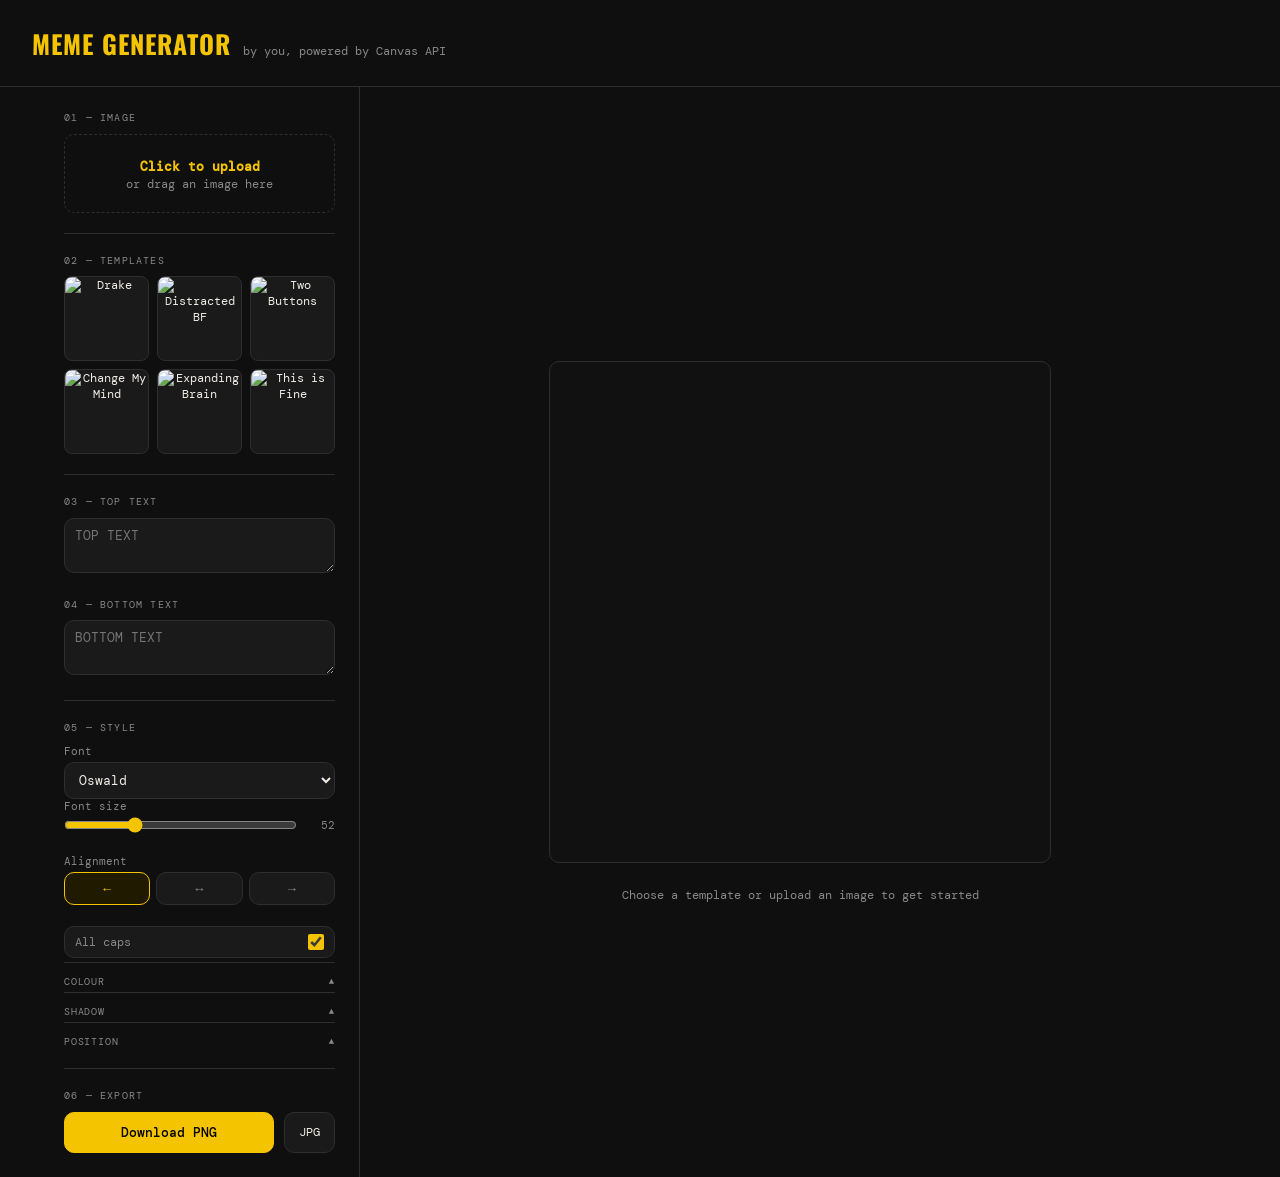
==== index.html @ 05a42dd6 "Rename meme-generatorv2.html to index.html" ====
<!doctype html>
<html lang="en">
    <head>
        <meta charset="UTF-8" />
        <meta name="viewport" content="width=device-width, initial-scale=1.0" />
        <title>Meme Generator</title>
        <link rel="preconnect" href="https://fonts.googleapis.com" />
        <!--
    Load all the fonts we offer in the font picker.
    Each family here maps to one option in the <select> dropdown.
  -->
        <link
            rel="stylesheet"
            href="https://fonts.googleapis.com/css2?family=Oswald:wght@700&family=DM+Mono:wght@400;500&family=Impact&family=Comic+Neue:wght@700&family=Bebas+Neue&family=Pacifico&family=Anton&display=swap"
        />

        <style>
            :root {
                --bg: #0f0f0f;
                --surface: #1a1a1a;
                --border: #2e2e2e;
                --accent: #f5c400;
                --text: #f0ede6;
                --muted: #888;
                --radius: 10px;
                --font-ui: "DM Mono", monospace;
            }

            *,
            *::before,
            *::after {
                box-sizing: border-box;
                margin: 0;
                padding: 0;
            }

            body {
                background: var(--bg);
                color: var(--text);
                font-family: var(--font-ui);
                min-height: 100vh;
                display: flex;
                flex-direction: column;
                align-items: center;
            }

            header {
                width: 100%;
                padding: 1.5rem 2rem;
                border-bottom: 1px solid var(--border);
                display: flex;
                align-items: baseline;
                gap: 12px;
            }

            header h1 {
                font-family: "Oswald", sans-serif;
                font-size: 1.6rem;
                color: var(--accent);
                letter-spacing: 0.04em;
            }
            header span {
                font-size: 12px;
                color: var(--muted);
            }

            .app {
                display: grid;
                grid-template-columns: 320px 1fr;
                width: 100%;
                max-width: 1200px;
                flex: 1;
            }

            .panel {
                padding: 1.5rem;
                border-right: 1px solid var(--border);
                display: flex;
                flex-direction: column;
                gap: 1.25rem;
                overflow-y: auto;
            }

            .section-title {
                font-size: 10px;
                letter-spacing: 0.12em;
                color: var(--muted);
                text-transform: uppercase;
                margin-bottom: 0.6rem;
            }

            label {
                display: block;
                font-size: 11px;
                color: var(--muted);
                margin-bottom: 4px;
            }

            input:not([type="range"]):not([type="color"]):not(
                    [type="checkbox"]
                ),
            select,
            textarea {
                width: 100%;
                background: var(--surface);
                border: 1px solid var(--border);
                border-radius: var(--radius);
                color: var(--text);
                font-family: var(--font-ui);
                font-size: 13px;
                padding: 8px 10px;
                outline: none;
                transition: border-color 0.15s;
            }

            input:not([type="range"]):not([type="color"]):not(
                    [type="checkbox"]
                ):focus,
            textarea:focus,
            select:focus {
                border-color: var(--accent);
            }

            textarea {
                resize: vertical;
                min-height: 55px;
            }
            input[type="range"] {
                width: 100%;
                accent-color: var(--accent);
                cursor: pointer;
            }
            input[type="color"] {
                width: 34px;
                height: 34px;
                border: 1px solid var(--border);
                border-radius: 6px;
                background: none;
                cursor: pointer;
                padding: 2px;
                flex-shrink: 0;
            }

            /* Checkbox toggle pill */
            .toggle-row {
                display: flex;
                align-items: center;
                justify-content: space-between;
                padding: 7px 10px;
                background: var(--surface);
                border: 1px solid var(--border);
                border-radius: var(--radius);
                cursor: pointer;
            }

            .toggle-row span {
                font-size: 12px;
                color: var(--muted);
            }

            .toggle-row input[type="checkbox"] {
                accent-color: var(--accent);
                width: 16px;
                height: 16px;
                cursor: pointer;
            }

            .row {
                display: flex;
                gap: 8px;
                align-items: flex-end;
            }
            .row > * {
                flex: 1;
            }

            .slider-row {
                display: flex;
                align-items: center;
                gap: 8px;
            }
            .slider-row input[type="range"] {
                flex: 1;
            }
            .slider-val {
                font-size: 11px;
                color: var(--muted);
                min-width: 30px;
                text-align: right;
            }

            /* Alignment button group */
            .align-group {
                display: flex;
                gap: 6px;
            }
            .align-btn {
                flex: 1;
                font-family: var(--font-ui);
                font-size: 13px;
                cursor: pointer;
                border-radius: var(--radius);
                border: 1px solid var(--border);
                padding: 7px 4px;
                background: var(--surface);
                color: var(--muted);
                transition:
                    background 0.15s,
                    color 0.15s,
                    border-color 0.15s;
            }

            .align-btn:hover {
                background: #252525;
            }
            .align-btn.active {
                border-color: var(--accent);
                color: var(--accent);
                background: #1f1a00;
            }

            button {
                font-family: var(--font-ui);
                font-size: 12px;
                cursor: pointer;
                border-radius: var(--radius);
                border: 1px solid var(--border);
                padding: 9px 14px;
                background: var(--surface);
                color: var(--text);
                transition:
                    background 0.15s,
                    border-color 0.15s;
            }

            button:hover {
                background: #252525;
                border-color: #444;
            }
            button:active {
                transform: scale(0.98);
            }

            button.primary {
                background: var(--accent);
                color: #000;
                border-color: var(--accent);
                font-weight: 500;
                width: 100%;
                padding: 11px;
                font-size: 13px;
            }

            button.primary:hover {
                background: #ffd31a;
            }

            .upload-zone {
                border: 1.5px dashed var(--border);
                border-radius: var(--radius);
                padding: 1.25rem 1rem;
                text-align: center;
                cursor: pointer;
                transition:
                    border-color 0.15s,
                    background 0.15s;
                position: relative;
            }

            .upload-zone:hover {
                border-color: var(--accent);
                background: #1f1f1f;
            }
            .upload-zone p {
                font-size: 12px;
                color: var(--muted);
                pointer-events: none;
            }
            .upload-zone strong {
                color: var(--accent);
                font-size: 13px;
            }

            .upload-zone input[type="file"] {
                position: absolute;
                inset: 0;
                opacity: 0;
                cursor: pointer;
                width: 100%;
                height: 100%;
            }

            .templates {
                display: grid;
                grid-template-columns: repeat(3, 1fr);
                gap: 8px;
            }
            .tpl-btn {
                padding: 0;
                overflow: hidden;
                aspect-ratio: 1;
                border-radius: 8px;
            }
            .tpl-btn img {
                width: 100%;
                height: 100%;
                object-fit: cover;
                display: block;
                filter: grayscale(20%);
                transition:
                    filter 0.15s,
                    transform 0.15s;
            }
            .tpl-btn:hover img {
                filter: grayscale(0%);
                transform: scale(1.05);
            }
            .tpl-btn.selected {
                border-color: var(--accent);
                border-width: 2px;
            }

            .canvas-area {
                display: flex;
                flex-direction: column;
                align-items: center;
                justify-content: center;
                padding: 2rem;
                gap: 1.5rem;
            }

            #meme-canvas {
                max-width: 100%;
                border-radius: var(--radius);
                border: 1px solid var(--border);
                background: #111;
                display: block;
            }

            .canvas-hint {
                font-size: 12px;
                color: var(--muted);
                text-align: center;
            }
            .download-row {
                display: flex;
                gap: 10px;
            }
            hr {
                border: none;
                border-top: 1px solid var(--border);
            }

            /* Collapsible sub-section header inside section 5 */
            .sub-divider {
                display: flex;
                align-items: center;
                justify-content: space-between;
                font-size: 10px;
                color: var(--muted);
                letter-spacing: 0.08em;
                text-transform: uppercase;
                border-top: 1px solid var(--border);
                padding-top: 0.75rem;
                margin-top: 0.25rem;
                cursor: pointer;
                user-select: none;
            }

            .sub-divider:hover {
                color: var(--text);
            }

            /* The arrow rotates when the section is open */
            .sub-divider .arrow {
                font-size: 9px;
                transition: transform 0.2s;
                display: inline-block;
            }

            .sub-divider.open .arrow {
                transform: rotate(180deg);
            }

            /* The collapsible body — hidden by default via max-height trick.
       max-height transition is smoother than display:none because
       display can't be animated, but max-height can. */
            .sub-body {
                overflow: hidden;
                max-height: 0;
                transition:
                    max-height 0.25s ease,
                    opacity 0.2s ease;
                opacity: 0;
            }

            .sub-body.open {
                max-height: 600px; /* large enough to fit any content */
                opacity: 1;
            }
        </style>
    </head>
    <body>
        <header>
            <h1>MEME GENERATOR</h1>
            <span>by you, powered by Canvas API</span>
        </header>

        <div class="app">
            <div class="panel">
                <div>
                    <div class="section-title">01 — Image</div>
                    <div class="upload-zone">
                        <strong>Click to upload</strong>
                        <p>or drag an image here</p>
                        <input
                            type="file"
                            accept="image/*"
                            onchange="handleUpload(this)"
                        />
                    </div>
                </div>

                <hr />

                <div>
                    <div class="section-title">02 — Templates</div>
                    <div class="templates" id="templates"></div>
                </div>

                <hr />

                <div>
                    <div class="section-title">03 — Top text</div>
                    <textarea
                        id="topText"
                        placeholder="TOP TEXT"
                        rows="2"
                        oninput="redraw()"
                    ></textarea>
                </div>

                <div>
                    <div class="section-title">04 — Bottom text</div>
                    <textarea
                        id="bottomText"
                        placeholder="BOTTOM TEXT"
                        rows="2"
                        oninput="redraw()"
                    ></textarea>
                </div>

                <hr />

                <!-- ═══════════════════════════════════════════
         SECTION 5 — collapsible style sub-sections
    ════════════════════════════════════════════ -->
                <div>
                    <div class="section-title">05 — Style</div>

                    <!-- FONT + SIZE + ALIGNMENT + CAPS always visible (most used) -->
                    <label>Font</label>
                    <select id="fontFamily" onchange="redraw()">
                        <option value="Oswald">Oswald</option>
                        <option value="Impact">Impact</option>
                        <option value="Anton">Anton</option>
                        <option value="Bebas Neue">Bebas Neue</option>
                        <option value="Pacifico">Pacifico</option>
                        <option value="Comic Neue">Comic Neue</option>
                    </select>
                    <br />
                    <label>Font size</label>
                    <div class="slider-row">
                        <input
                            type="range"
                            id="fontSize"
                            min="16"
                            max="140"
                            value="52"
                            step="1"
                            oninput="
                                document.getElementById(
                                    'fontSizeVal',
                                ).textContent = this.value;
                                redraw();
                            "
                        />
                        <span class="slider-val" id="fontSizeVal">52</span>
                    </div>
                    <br />
                    <label>Alignment</label>
                    <div class="align-group">
                        <button
                            class="align-btn active"
                            id="align-left"
                            onclick="setAlign('left')"
                        >
                            ←
                        </button>
                        <button
                            class="align-btn"
                            id="align-center"
                            onclick="setAlign('center')"
                        >
                            ↔
                        </button>
                        <button
                            class="align-btn"
                            id="align-right"
                            onclick="setAlign('right')"
                        >
                            →
                        </button>
                    </div>
                    <br />
                    <label class="toggle-row" for="allCaps">
                        <span>All caps</span>
                        <input
                            type="checkbox"
                            id="allCaps"
                            checked
                            onchange="redraw()"
                        />
                    </label>

                    <!-- COLOUR — collapsible -->
                    <div class="sub-divider" onclick="toggleSub('colour')">
                        Colour <span class="arrow">▲</span>
                    </div>
                    <div class="sub-body" id="sub-colour">
                        <br />
                        <div class="row">
                            <div>
                                <label>Text</label>
                                <input
                                    type="color"
                                    id="textColor"
                                    value="#ffffff"
                                    oninput="redraw()"
                                />
                            </div>
                            <div>
                                <label>Outline</label>
                                <input
                                    type="color"
                                    id="strokeColor"
                                    value="#000000"
                                    oninput="redraw()"
                                />
                            </div>
                            <div>
                                <label>Stroke width</label>
                                <div class="slider-row">
                                    <input
                                        type="range"
                                        id="strokeWidth"
                                        min="0"
                                        max="14"
                                        value="4"
                                        step="1"
                                        oninput="
                                            document.getElementById(
                                                'strokeVal',
                                            ).textContent = this.value;
                                            redraw();
                                        "
                                    />
                                    <span class="slider-val" id="strokeVal"
                                        >4</span
                                    >
                                </div>
                            </div>
                        </div>
                        <br />
                        <label>Text opacity</label>
                        <div class="slider-row">
                            <input
                                type="range"
                                id="textOpacity"
                                min="0"
                                max="100"
                                value="100"
                                step="1"
                                oninput="
                                    document.getElementById(
                                        'opacityVal',
                                    ).textContent = this.value + '%';
                                    redraw();
                                "
                            />
                            <span class="slider-val" id="opacityVal">100%</span>
                        </div>
                        <br />
                    </div>

                    <!-- SHADOW — collapsible -->
                    <div class="sub-divider" onclick="toggleSub('shadow')">
                        Shadow <span class="arrow">▲</span>
                    </div>
                    <div class="sub-body" id="sub-shadow">
                        <br />
                        <label class="toggle-row" for="shadowOn">
                            <span>Enable shadow</span>
                            <input
                                type="checkbox"
                                id="shadowOn"
                                onchange="redraw()"
                            />
                        </label>
                        <br />
                        <div class="row">
                            <div>
                                <label>Shadow colour</label>
                                <input
                                    type="color"
                                    id="shadowColor"
                                    value="#000000"
                                    oninput="redraw()"
                                />
                            </div>
                            <div>
                                <label>Blur</label>
                                <div class="slider-row">
                                    <input
                                        type="range"
                                        id="shadowBlur"
                                        min="0"
                                        max="30"
                                        value="8"
                                        step="1"
                                        oninput="
                                            document.getElementById(
                                                'shadowBlurVal',
                                            ).textContent = this.value;
                                            redraw();
                                        "
                                    />
                                    <span class="slider-val" id="shadowBlurVal"
                                        >8</span
                                    >
                                </div>
                            </div>
                        </div>
                        <br />
                        <label>Shadow offset X</label>
                        <div class="slider-row">
                            <input
                                type="range"
                                id="shadowX"
                                min="-20"
                                max="20"
                                value="3"
                                step="1"
                                oninput="
                                    document.getElementById(
                                        'shadowXVal',
                                    ).textContent = this.value;
                                    redraw();
                                "
                            />
                            <span class="slider-val" id="shadowXVal">3</span>
                        </div>
                        <br />
                        <label>Shadow offset Y</label>
                        <div class="slider-row">
                            <input
                                type="range"
                                id="shadowY"
                                min="-20"
                                max="20"
                                value="3"
                                step="1"
                                oninput="
                                    document.getElementById(
                                        'shadowYVal',
                                    ).textContent = this.value;
                                    redraw();
                                "
                            />
                            <span class="slider-val" id="shadowYVal">3</span>
                        </div>
                        <br />
                    </div>

                    <!-- POSITION — collapsible -->
                    <div class="sub-divider" onclick="toggleSub('position')">
                        Position <span class="arrow">▲</span>
                    </div>
                    <div class="sub-body" id="sub-position">
                        <br />
                        <label>Top text — vertical</label>
                        <div class="slider-row">
                            <!--
            Value is a % of canvas height. redraw() converts it to real pixels
            by multiplying: canvas.height * (value / 100)
          -->
                            <input
                                type="range"
                                id="topY"
                                min="0"
                                max="100"
                                value="8"
                                step="1"
                                oninput="
                                    document.getElementById(
                                        'topYVal',
                                    ).textContent = this.value + '%';
                                    redraw();
                                "
                            />
                            <span class="slider-val" id="topYVal">8%</span>
                        </div>
                        <br />
                        <label>Bottom text — vertical</label>
                        <div class="slider-row">
                            <input
                                type="range"
                                id="bottomY"
                                min="0"
                                max="100"
                                value="92"
                                step="1"
                                oninput="
                                    document.getElementById(
                                        'bottomYVal',
                                    ).textContent = this.value + '%';
                                    redraw();
                                "
                            />
                            <span class="slider-val" id="bottomYVal">92%</span>
                        </div>
                        <br />
                        <label>Horizontal (both)</label>
                        <div class="slider-row">
                            <input
                                type="range"
                                id="textX"
                                min="0"
                                max="100"
                                value="50"
                                step="1"
                                oninput="
                                    document.getElementById(
                                        'textXVal',
                                    ).textContent = this.value + '%';
                                    redraw();
                                "
                            />
                            <span class="slider-val" id="textXVal">50%</span>
                        </div>
                        <br />
                    </div>
                </div>

                <hr />

                <div>
                    <div class="section-title">06 — Export</div>
                    <div class="download-row">
                        <button class="primary" onclick="downloadMeme('png')">
                            Download PNG
                        </button>
                        <button onclick="downloadMeme('jpeg')">JPG</button>
                    </div>
                </div>
            </div>

            <div class="canvas-area">
                <canvas id="meme-canvas" width="500" height="500"></canvas>
                <p class="canvas-hint">
                    Choose a template or upload an image to get started
                </p>
            </div>
        </div>

        <script>
            const canvas = document.getElementById("meme-canvas");
            const ctx = canvas.getContext("2d");

            let currentImage = null;
            let textAlign = "left"; // tracks the active alignment button

            const TEMPLATES = [
                { name: "Drake", url: "https://i.imgflip.com/30b1gx.jpg" },
                {
                    name: "Distracted BF",
                    url: "https://i.imgflip.com/1ur9b0.jpg",
                },
                {
                    name: "Two Buttons",
                    url: "https://i.imgflip.com/1g8my4.jpg",
                },
                {
                    name: "Change My Mind",
                    url: "https://i.imgflip.com/24y43o.jpg",
                },
                {
                    name: "Expanding Brain",
                    url: "https://i.imgflip.com/1jwhww.jpg",
                },
                {
                    name: "This is Fine",
                    url: "https://i.imgflip.com/wxica.jpg",
                },
            ];

            const grid = document.getElementById("templates");
            TEMPLATES.forEach((tpl) => {
                const btn = document.createElement("button");
                btn.className = "tpl-btn";
                btn.title = tpl.name;
                const img = document.createElement("img");
                img.src = tpl.url;
                img.alt = tpl.name;
                img.loading = "lazy";
                btn.appendChild(img);
                btn.onclick = () => {
                    document
                        .querySelectorAll(".tpl-btn")
                        .forEach((b) => b.classList.remove("selected"));
                    btn.classList.add("selected");
                    loadImageFromURL(tpl.url);
                };
                grid.appendChild(btn);
            });

            // Toggle a collapsible sub-section open/closed by its key name
            function toggleSub(key) {
                const header = document.querySelector(
                    `.sub-divider[onclick="toggleSub('${key}')"]`,
                );
                const body = document.getElementById("sub-" + key);
                const isOpen = body.classList.contains("open");
                body.classList.toggle("open", !isOpen);
                header.classList.toggle("open", !isOpen);
            }

            // Alignment buttons — highlight the active one and store the value
            function setAlign(value) {
                textAlign = value;
                ["left", "center", "right"].forEach((a) => {
                    document
                        .getElementById("align-" + a)
                        .classList.toggle("active", a === value);
                });
                redraw();
            }

            function handleUpload(input) {
                const file = input.files[0];
                if (!file) return;
                const reader = new FileReader();
                reader.onload = (e) => loadImageFromURL(e.target.result);
                reader.readAsDataURL(file);
            }

            function loadImageFromURL(url) {
                const img = new Image();
                img.crossOrigin = "Anonymous";
                img.onload = () => {
                    currentImage = img;
                    canvas.width = img.naturalWidth;
                    canvas.height = img.naturalHeight;
                    redraw();
                };
                img.onerror = () =>
                    alert("Could not load image. Try uploading directly.");
                img.src = url;
            }

            function redraw() {
                if (!currentImage) return;

                ctx.clearRect(0, 0, canvas.width, canvas.height);
                ctx.drawImage(currentImage, 0, 0, canvas.width, canvas.height);

                // Read all style settings
                const fontSize = parseInt(
                    document.getElementById("fontSize").value,
                );
                const fontFamily = document.getElementById("fontFamily").value;
                const textColor = document.getElementById("textColor").value;
                const strokeColor =
                    document.getElementById("strokeColor").value;
                const strokeWidth = parseInt(
                    document.getElementById("strokeWidth").value,
                );
                const opacity =
                    parseInt(document.getElementById("textOpacity").value) /
                    100;
                const allCaps = document.getElementById("allCaps").checked;
                const shadowOn = document.getElementById("shadowOn").checked;
                const shadowColor =
                    document.getElementById("shadowColor").value;
                const shadowBlur = parseInt(
                    document.getElementById("shadowBlur").value,
                );
                const shadowOffX = parseInt(
                    document.getElementById("shadowX").value,
                );
                const shadowOffY = parseInt(
                    document.getElementById("shadowY").value,
                );

                // Convert percentage sliders to actual pixel coordinates
                const topYPct =
                    parseInt(document.getElementById("topY").value) / 100;
                const bottomYPct =
                    parseInt(document.getElementById("bottomY").value) / 100;
                const textXPct =
                    parseInt(document.getElementById("textX").value) / 100;

                const topY = canvas.height * topYPct;
                const bottomY = canvas.height * bottomYPct;
                const textX = canvas.width * textXPct;

                let topText = document.getElementById("topText").value;
                let bottomText = document.getElementById("bottomText").value;

                if (allCaps) {
                    topText = topText.toUpperCase();
                    bottomText = bottomText.toUpperCase();
                }

                // globalAlpha affects everything drawn after it — we reset to 1 after text
                ctx.globalAlpha = opacity;

                ctx.font = `700 ${fontSize}px '${fontFamily}', sans-serif`;
                ctx.fillStyle = textColor;
                ctx.strokeStyle = strokeColor;
                ctx.lineWidth = strokeWidth;
                ctx.textAlign = textAlign;
                ctx.lineJoin = "round";

                // Apply shadow settings — canvas shadows work on both fill and stroke
                if (shadowOn) {
                    ctx.shadowColor = shadowColor;
                    ctx.shadowBlur = shadowBlur;
                    ctx.shadowOffsetX = shadowOffX;
                    ctx.shadowOffsetY = shadowOffY;
                } else {
                    // Reset shadow so it doesn't bleed into the next redraw
                    ctx.shadowColor = "transparent";
                    ctx.shadowBlur = 0;
                    ctx.shadowOffsetX = 0;
                    ctx.shadowOffsetY = 0;
                }

                if (topText)
                    drawWrappedText(
                        topText,
                        textX,
                        topY,
                        fontSize,
                        strokeWidth,
                    );
                if (bottomText)
                    drawWrappedText(
                        bottomText,
                        textX,
                        bottomY,
                        fontSize,
                        strokeWidth,
                    );

                // Always reset globalAlpha so the base image isn't affected next redraw
                ctx.globalAlpha = 1;
            }

            function drawWrappedText(text, x, y, fontSize, strokeWidth) {
                const maxWidth = canvas.width * 0.9;
                const lineHeight = fontSize * 1.15;

                const words = text.split(" ");
                const lines = [];
                let currentLine = "";

                for (const word of words) {
                    const testLine = currentLine
                        ? currentLine + " " + word
                        : word;
                    if (
                        ctx.measureText(testLine).width > maxWidth &&
                        currentLine
                    ) {
                        lines.push(currentLine);
                        currentLine = word;
                    } else {
                        currentLine = testLine;
                    }
                }
                lines.push(currentLine);

                lines.forEach((line, i) => {
                    const lineY = y + i * lineHeight;
                    if (strokeWidth > 0) ctx.strokeText(line, x, lineY);
                    ctx.fillText(line, x, lineY);
                });
            }

            function downloadMeme(format) {
                if (!currentImage) {
                    alert("Load an image first!");
                    return;
                }
                const mimeType = format === "jpeg" ? "image/jpeg" : "image/png";
                const dataURL = canvas.toDataURL(mimeType, 0.92);
                const link = document.createElement("a");
                link.href = dataURL;
                link.download = `meme.${format}`;
                document.body.appendChild(link);
                link.click();
                document.body.removeChild(link);
            }

            const uploadZone = document.querySelector(".upload-zone");

            uploadZone.addEventListener("dragover", (e) => {
                e.preventDefault();
                uploadZone.style.borderColor = "#f5c400";
            });

            uploadZone.addEventListener("dragleave", () => {
                uploadZone.style.borderColor = "";
            });

            uploadZone.addEventListener("drop", (e) => {
                e.preventDefault();
                uploadZone.style.borderColor = "";
                const file = e.dataTransfer.files[0];
                if (file && file.type.startsWith("image/")) {
                    const reader = new FileReader();
                    reader.onload = (ev) => loadImageFromURL(ev.target.result);
                    reader.readAsDataURL(file);
                }
            });
        </script>
    </body>
</html>
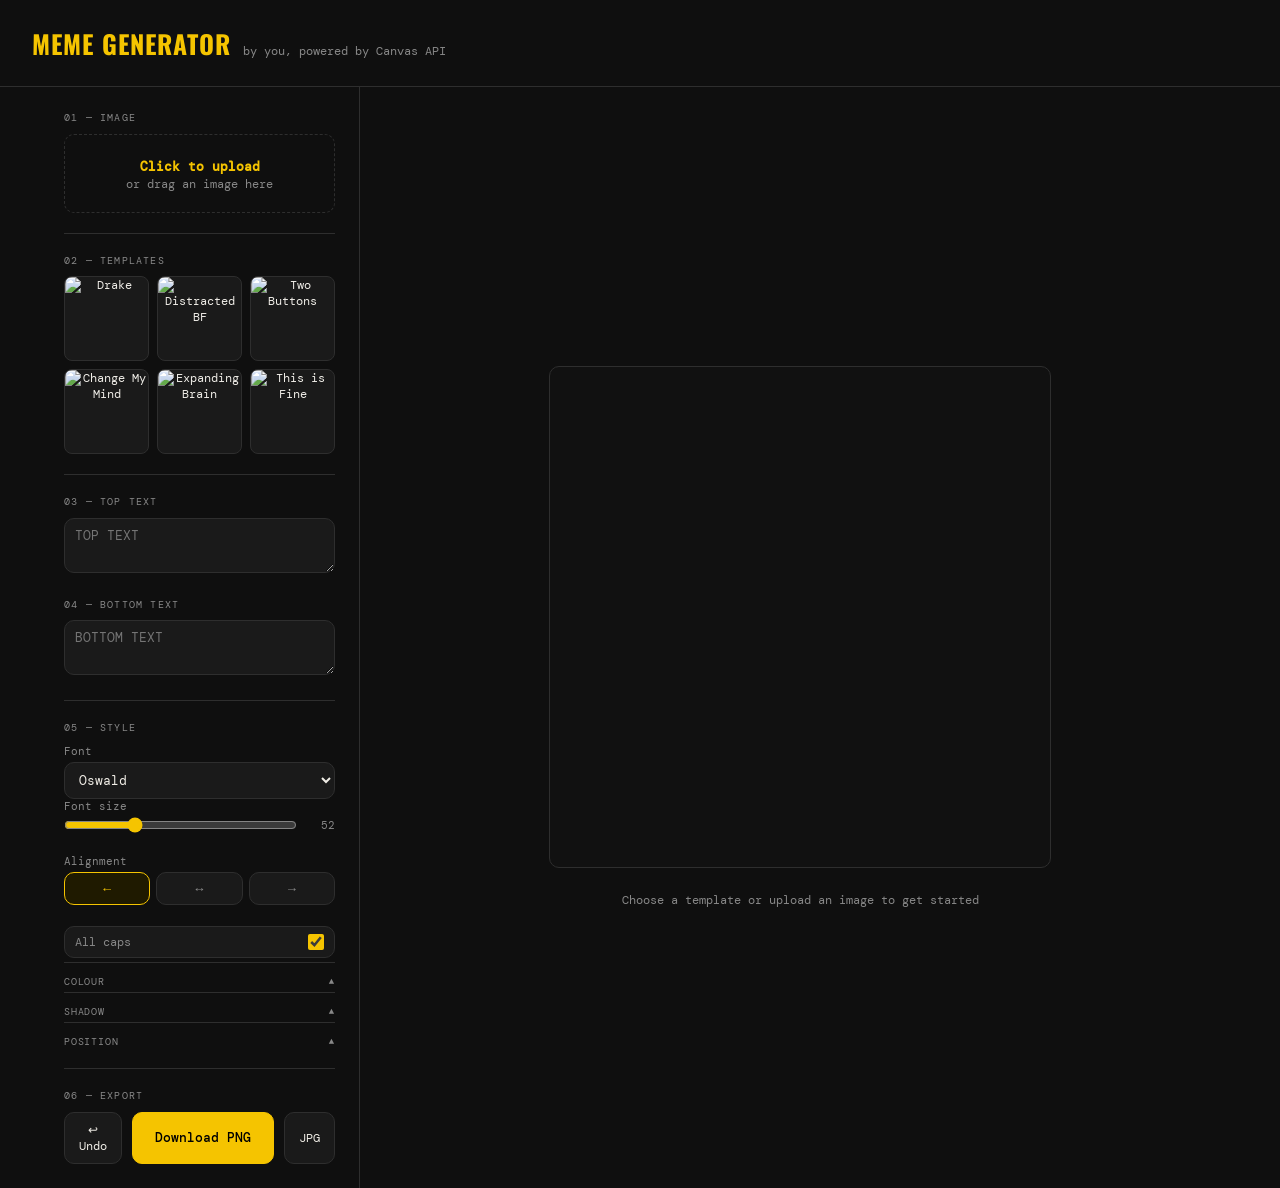
==== commit e68723b8: "Rename meme-generatorv2.html to index.html" ====
--- a/index.html
+++ b/index.html
@@ -757,6 +757,8 @@
                 <div>
                     <div class="section-title">06 — Export</div>
                     <div class="download-row">
+                        <button onclick="undo()">↩ Undo</button>
+                        <!-- ← add this -->
                         <button class="primary" onclick="downloadMeme('png')">
                             Download PNG
                         </button>
@@ -778,6 +780,34 @@
             const ctx = canvas.getContext("2d");
 
             let currentImage = null;
+
+            // Undo history — stores up to 20 snapshots of the canvas as image data strings
+            const undoStack = [];
+            const MAX_UNDO = 20;
+
+            function saveSnapshot() {
+                // toDataURL captures every pixel on the canvas as a base64 string
+                undoStack.push(canvas.toDataURL());
+                // If we exceed the limit, remove the oldest snapshot from the front
+                if (undoStack.length > MAX_UNDO) undoStack.shift();
+            }
+
+            function undo() {
+                // Nothing to undo
+                if (undoStack.length === 0) return;
+
+                // Pop the most recent snapshot off the stack
+                const snapshot = undoStack.pop();
+
+                // Load that snapshot back onto the canvas as an image
+                const img = new Image();
+                img.onload = () => {
+                    ctx.clearRect(0, 0, canvas.width, canvas.height);
+                    ctx.drawImage(img, 0, 0);
+                };
+                img.src = snapshot;
+            }
+
             let textAlign = "left"; // tracks the active alignment button
 
             const TEMPLATES = [
@@ -870,6 +900,8 @@
 
             function redraw() {
                 if (!currentImage) return;
+
+                saveSnapshot(); // ← the only new line
 
                 ctx.clearRect(0, 0, canvas.width, canvas.height);
                 ctx.drawImage(currentImage, 0, 0, canvas.width, canvas.height);
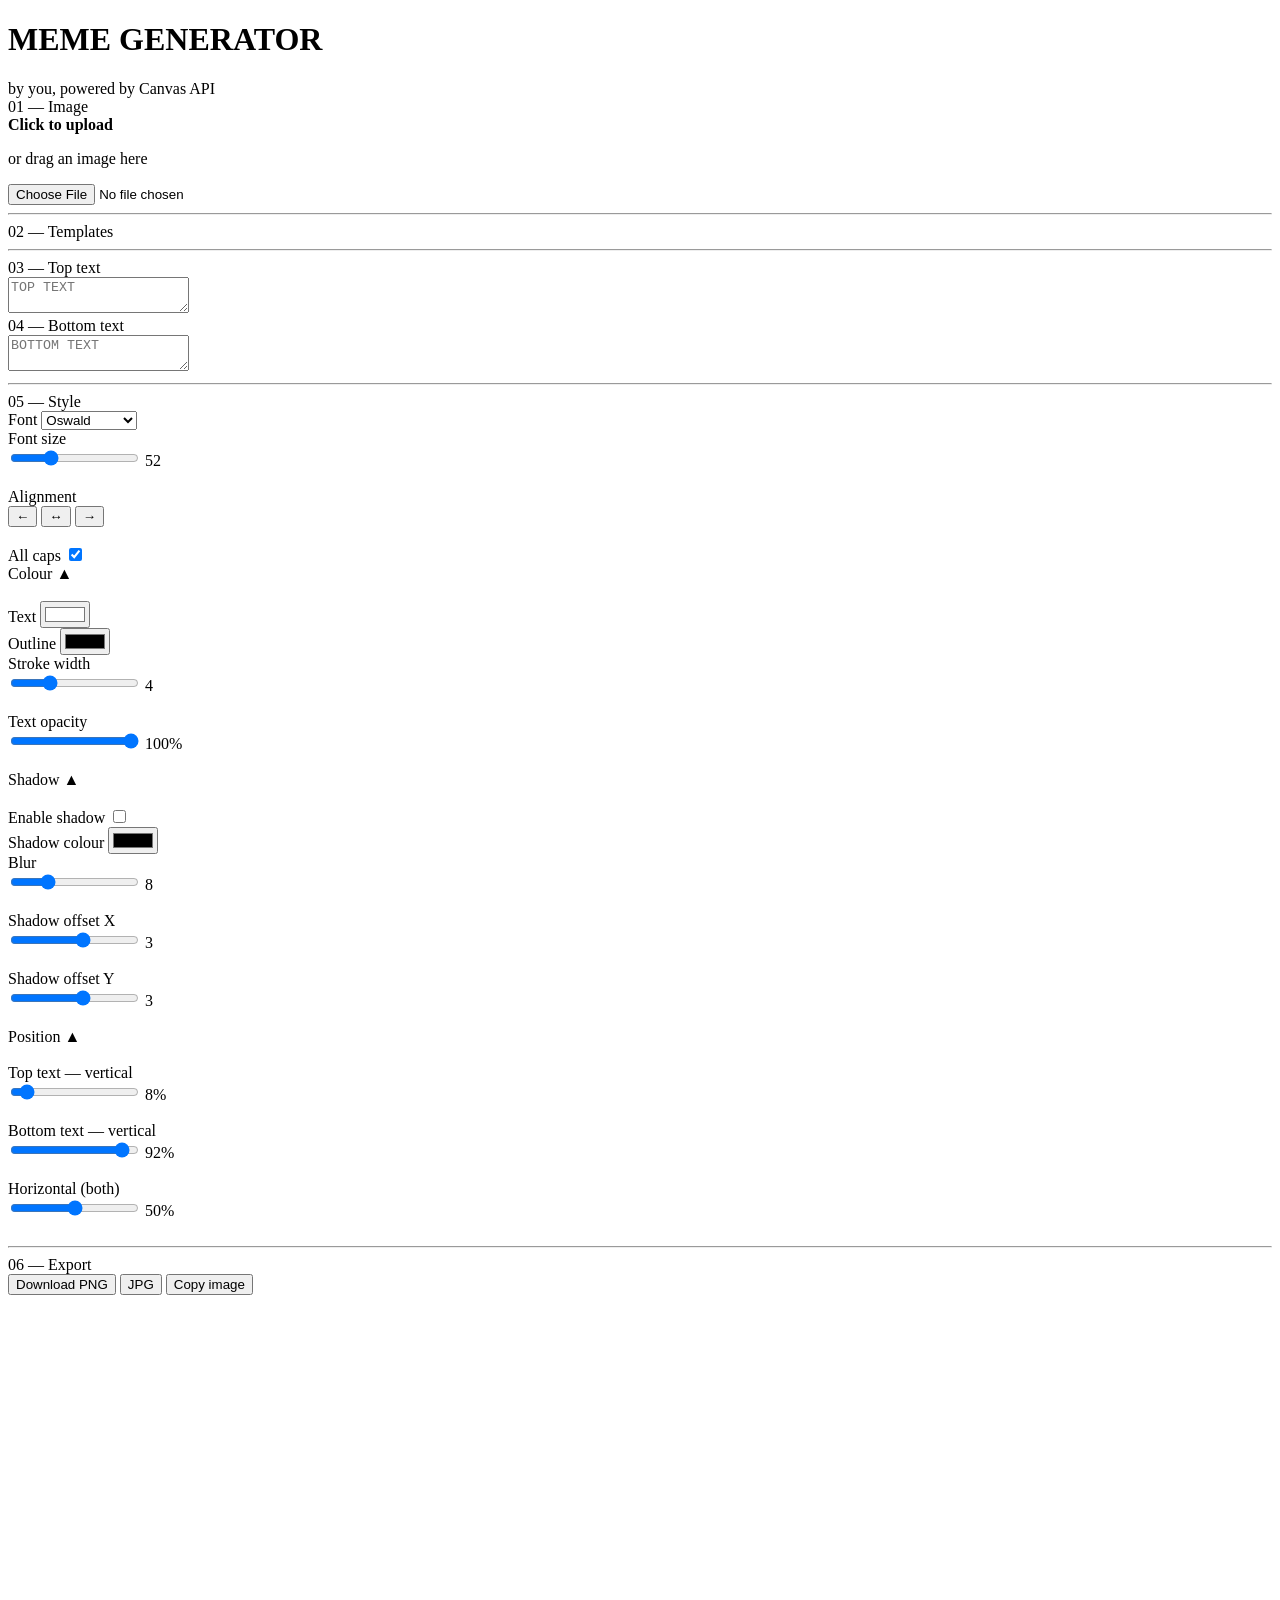
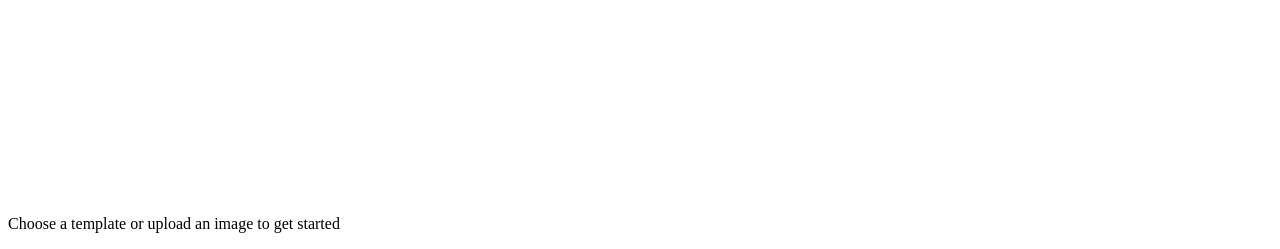
==== commit 00efe3fa: "Now this file onlt has html and links to both css. and javascript." ====
--- a/index.html
+++ b/index.html
@@ -1,1071 +1,212 @@
-<!doctype html>
+<!DOCTYPE html>
 <html lang="en">
-    <head>
-        <meta charset="UTF-8" />
-        <meta name="viewport" content="width=device-width, initial-scale=1.0" />
-        <title>Meme Generator</title>
-        <link rel="preconnect" href="https://fonts.googleapis.com" />
-        <!--
-    Load all the fonts we offer in the font picker.
-    Each family here maps to one option in the <select> dropdown.
-  -->
-        <link
-            rel="stylesheet"
-            href="https://fonts.googleapis.com/css2?family=Oswald:wght@700&family=DM+Mono:wght@400;500&family=Impact&family=Comic+Neue:wght@700&family=Bebas+Neue&family=Pacifico&family=Anton&display=swap"
-        />
-
-        <style>
-            :root {
-                --bg: #0f0f0f;
-                --surface: #1a1a1a;
-                --border: #2e2e2e;
-                --accent: #f5c400;
-                --text: #f0ede6;
-                --muted: #888;
-                --radius: 10px;
-                --font-ui: "DM Mono", monospace;
-            }
-
-            *,
-            *::before,
-            *::after {
-                box-sizing: border-box;
-                margin: 0;
-                padding: 0;
-            }
-
-            body {
-                background: var(--bg);
-                color: var(--text);
-                font-family: var(--font-ui);
-                min-height: 100vh;
-                display: flex;
-                flex-direction: column;
-                align-items: center;
-            }
-
-            header {
-                width: 100%;
-                padding: 1.5rem 2rem;
-                border-bottom: 1px solid var(--border);
-                display: flex;
-                align-items: baseline;
-                gap: 12px;
-            }
-
-            header h1 {
-                font-family: "Oswald", sans-serif;
-                font-size: 1.6rem;
-                color: var(--accent);
-                letter-spacing: 0.04em;
-            }
-            header span {
-                font-size: 12px;
-                color: var(--muted);
-            }
-
-            .app {
-                display: grid;
-                grid-template-columns: 320px 1fr;
-                width: 100%;
-                max-width: 1200px;
-                flex: 1;
-            }
-
-            .panel {
-                padding: 1.5rem;
-                border-right: 1px solid var(--border);
-                display: flex;
-                flex-direction: column;
-                gap: 1.25rem;
-                overflow-y: auto;
-            }
-
-            .section-title {
-                font-size: 10px;
-                letter-spacing: 0.12em;
-                color: var(--muted);
-                text-transform: uppercase;
-                margin-bottom: 0.6rem;
-            }
-
-            label {
-                display: block;
-                font-size: 11px;
-                color: var(--muted);
-                margin-bottom: 4px;
-            }
-
-            input:not([type="range"]):not([type="color"]):not(
-                    [type="checkbox"]
-                ),
-            select,
-            textarea {
-                width: 100%;
-                background: var(--surface);
-                border: 1px solid var(--border);
-                border-radius: var(--radius);
-                color: var(--text);
-                font-family: var(--font-ui);
-                font-size: 13px;
-                padding: 8px 10px;
-                outline: none;
-                transition: border-color 0.15s;
-            }
-
-            input:not([type="range"]):not([type="color"]):not(
-                    [type="checkbox"]
-                ):focus,
-            textarea:focus,
-            select:focus {
-                border-color: var(--accent);
-            }
-
-            textarea {
-                resize: vertical;
-                min-height: 55px;
-            }
-            input[type="range"] {
-                width: 100%;
-                accent-color: var(--accent);
-                cursor: pointer;
-            }
-            input[type="color"] {
-                width: 34px;
-                height: 34px;
-                border: 1px solid var(--border);
-                border-radius: 6px;
-                background: none;
-                cursor: pointer;
-                padding: 2px;
-                flex-shrink: 0;
-            }
-
-            /* Checkbox toggle pill */
-            .toggle-row {
-                display: flex;
-                align-items: center;
-                justify-content: space-between;
-                padding: 7px 10px;
-                background: var(--surface);
-                border: 1px solid var(--border);
-                border-radius: var(--radius);
-                cursor: pointer;
-            }
-
-            .toggle-row span {
-                font-size: 12px;
-                color: var(--muted);
-            }
-
-            .toggle-row input[type="checkbox"] {
-                accent-color: var(--accent);
-                width: 16px;
-                height: 16px;
-                cursor: pointer;
-            }
-
-            .row {
-                display: flex;
-                gap: 8px;
-                align-items: flex-end;
-            }
-            .row > * {
-                flex: 1;
-            }
-
-            .slider-row {
-                display: flex;
-                align-items: center;
-                gap: 8px;
-            }
-            .slider-row input[type="range"] {
-                flex: 1;
-            }
-            .slider-val {
-                font-size: 11px;
-                color: var(--muted);
-                min-width: 30px;
-                text-align: right;
-            }
-
-            /* Alignment button group */
-            .align-group {
-                display: flex;
-                gap: 6px;
-            }
-            .align-btn {
-                flex: 1;
-                font-family: var(--font-ui);
-                font-size: 13px;
-                cursor: pointer;
-                border-radius: var(--radius);
-                border: 1px solid var(--border);
-                padding: 7px 4px;
-                background: var(--surface);
-                color: var(--muted);
-                transition:
-                    background 0.15s,
-                    color 0.15s,
-                    border-color 0.15s;
-            }
-
-            .align-btn:hover {
-                background: #252525;
-            }
-            .align-btn.active {
-                border-color: var(--accent);
-                color: var(--accent);
-                background: #1f1a00;
-            }
-
-            button {
-                font-family: var(--font-ui);
-                font-size: 12px;
-                cursor: pointer;
-                border-radius: var(--radius);
-                border: 1px solid var(--border);
-                padding: 9px 14px;
-                background: var(--surface);
-                color: var(--text);
-                transition:
-                    background 0.15s,
-                    border-color 0.15s;
-            }
-
-            button:hover {
-                background: #252525;
-                border-color: #444;
-            }
-            button:active {
-                transform: scale(0.98);
-            }
-
-            button.primary {
-                background: var(--accent);
-                color: #000;
-                border-color: var(--accent);
-                font-weight: 500;
-                width: 100%;
-                padding: 11px;
-                font-size: 13px;
-            }
-
-            button.primary:hover {
-                background: #ffd31a;
-            }
-
-            .upload-zone {
-                border: 1.5px dashed var(--border);
-                border-radius: var(--radius);
-                padding: 1.25rem 1rem;
-                text-align: center;
-                cursor: pointer;
-                transition:
-                    border-color 0.15s,
-                    background 0.15s;
-                position: relative;
-            }
-
-            .upload-zone:hover {
-                border-color: var(--accent);
-                background: #1f1f1f;
-            }
-            .upload-zone p {
-                font-size: 12px;
-                color: var(--muted);
-                pointer-events: none;
-            }
-            .upload-zone strong {
-                color: var(--accent);
-                font-size: 13px;
-            }
-
-            .upload-zone input[type="file"] {
-                position: absolute;
-                inset: 0;
-                opacity: 0;
-                cursor: pointer;
-                width: 100%;
-                height: 100%;
-            }
-
-            .templates {
-                display: grid;
-                grid-template-columns: repeat(3, 1fr);
-                gap: 8px;
-            }
-            .tpl-btn {
-                padding: 0;
-                overflow: hidden;
-                aspect-ratio: 1;
-                border-radius: 8px;
-            }
-            .tpl-btn img {
-                width: 100%;
-                height: 100%;
-                object-fit: cover;
-                display: block;
-                filter: grayscale(20%);
-                transition:
-                    filter 0.15s,
-                    transform 0.15s;
-            }
-            .tpl-btn:hover img {
-                filter: grayscale(0%);
-                transform: scale(1.05);
-            }
-            .tpl-btn.selected {
-                border-color: var(--accent);
-                border-width: 2px;
-            }
-
-            .canvas-area {
-                display: flex;
-                flex-direction: column;
-                align-items: center;
-                justify-content: center;
-                padding: 2rem;
-                gap: 1.5rem;
-            }
-
-            #meme-canvas {
-                max-width: 100%;
-                border-radius: var(--radius);
-                border: 1px solid var(--border);
-                background: #111;
-                display: block;
-            }
-
-            .canvas-hint {
-                font-size: 12px;
-                color: var(--muted);
-                text-align: center;
-            }
-            .download-row {
-                display: flex;
-                gap: 10px;
-            }
-            hr {
-                border: none;
-                border-top: 1px solid var(--border);
-            }
-
-            /* Collapsible sub-section header inside section 5 */
-            .sub-divider {
-                display: flex;
-                align-items: center;
-                justify-content: space-between;
-                font-size: 10px;
-                color: var(--muted);
-                letter-spacing: 0.08em;
-                text-transform: uppercase;
-                border-top: 1px solid var(--border);
-                padding-top: 0.75rem;
-                margin-top: 0.25rem;
-                cursor: pointer;
-                user-select: none;
-            }
-
-            .sub-divider:hover {
-                color: var(--text);
-            }
-
-            /* The arrow rotates when the section is open */
-            .sub-divider .arrow {
-                font-size: 9px;
-                transition: transform 0.2s;
-                display: inline-block;
-            }
-
-            .sub-divider.open .arrow {
-                transform: rotate(180deg);
-            }
-
-            /* The collapsible body — hidden by default via max-height trick.
-       max-height transition is smoother than display:none because
-       display can't be animated, but max-height can. */
-            .sub-body {
-                overflow: hidden;
-                max-height: 0;
-                transition:
-                    max-height 0.25s ease,
-                    opacity 0.2s ease;
-                opacity: 0;
-            }
-
-            .sub-body.open {
-                max-height: 600px; /* large enough to fit any content */
-                opacity: 1;
-            }
-        </style>
-    </head>
-    <body>
-        <header>
-            <h1>MEME GENERATOR</h1>
-            <span>by you, powered by Canvas API</span>
-        </header>
-
-        <div class="app">
-            <div class="panel">
-                <div>
-                    <div class="section-title">01 — Image</div>
-                    <div class="upload-zone">
-                        <strong>Click to upload</strong>
-                        <p>or drag an image here</p>
-                        <input
-                            type="file"
-                            accept="image/*"
-                            onchange="handleUpload(this)"
-                        />
-                    </div>
-                </div>
-
-                <hr />
-
-                <div>
-                    <div class="section-title">02 — Templates</div>
-                    <div class="templates" id="templates"></div>
-                </div>
-
-                <hr />
-
-                <div>
-                    <div class="section-title">03 — Top text</div>
-                    <textarea
-                        id="topText"
-                        placeholder="TOP TEXT"
-                        rows="2"
-                        oninput="redraw()"
-                    ></textarea>
-                </div>
-
-                <div>
-                    <div class="section-title">04 — Bottom text</div>
-                    <textarea
-                        id="bottomText"
-                        placeholder="BOTTOM TEXT"
-                        rows="2"
-                        oninput="redraw()"
-                    ></textarea>
-                </div>
-
-                <hr />
-
-                <!-- ═══════════════════════════════════════════
-         SECTION 5 — collapsible style sub-sections
-    ════════════════════════════════════════════ -->
-                <div>
-                    <div class="section-title">05 — Style</div>
-
-                    <!-- FONT + SIZE + ALIGNMENT + CAPS always visible (most used) -->
-                    <label>Font</label>
-                    <select id="fontFamily" onchange="redraw()">
-                        <option value="Oswald">Oswald</option>
-                        <option value="Impact">Impact</option>
-                        <option value="Anton">Anton</option>
-                        <option value="Bebas Neue">Bebas Neue</option>
-                        <option value="Pacifico">Pacifico</option>
-                        <option value="Comic Neue">Comic Neue</option>
-                    </select>
-                    <br />
-                    <label>Font size</label>
-                    <div class="slider-row">
-                        <input
-                            type="range"
-                            id="fontSize"
-                            min="16"
-                            max="140"
-                            value="52"
-                            step="1"
-                            oninput="
-                                document.getElementById(
-                                    'fontSizeVal',
-                                ).textContent = this.value;
-                                redraw();
-                            "
-                        />
-                        <span class="slider-val" id="fontSizeVal">52</span>
-                    </div>
-                    <br />
-                    <label>Alignment</label>
-                    <div class="align-group">
-                        <button
-                            class="align-btn active"
-                            id="align-left"
-                            onclick="setAlign('left')"
-                        >
-                            ←
-                        </button>
-                        <button
-                            class="align-btn"
-                            id="align-center"
-                            onclick="setAlign('center')"
-                        >
-                            ↔
-                        </button>
-                        <button
-                            class="align-btn"
-                            id="align-right"
-                            onclick="setAlign('right')"
-                        >
-                            →
-                        </button>
-                    </div>
-                    <br />
-                    <label class="toggle-row" for="allCaps">
-                        <span>All caps</span>
-                        <input
-                            type="checkbox"
-                            id="allCaps"
-                            checked
-                            onchange="redraw()"
-                        />
-                    </label>
-
-                    <!-- COLOUR — collapsible -->
-                    <div class="sub-divider" onclick="toggleSub('colour')">
-                        Colour <span class="arrow">▲</span>
-                    </div>
-                    <div class="sub-body" id="sub-colour">
-                        <br />
-                        <div class="row">
-                            <div>
-                                <label>Text</label>
-                                <input
-                                    type="color"
-                                    id="textColor"
-                                    value="#ffffff"
-                                    oninput="redraw()"
-                                />
-                            </div>
-                            <div>
-                                <label>Outline</label>
-                                <input
-                                    type="color"
-                                    id="strokeColor"
-                                    value="#000000"
-                                    oninput="redraw()"
-                                />
-                            </div>
-                            <div>
-                                <label>Stroke width</label>
-                                <div class="slider-row">
-                                    <input
-                                        type="range"
-                                        id="strokeWidth"
-                                        min="0"
-                                        max="14"
-                                        value="4"
-                                        step="1"
-                                        oninput="
-                                            document.getElementById(
-                                                'strokeVal',
-                                            ).textContent = this.value;
-                                            redraw();
-                                        "
-                                    />
-                                    <span class="slider-val" id="strokeVal"
-                                        >4</span
-                                    >
-                                </div>
-                            </div>
-                        </div>
-                        <br />
-                        <label>Text opacity</label>
-                        <div class="slider-row">
-                            <input
-                                type="range"
-                                id="textOpacity"
-                                min="0"
-                                max="100"
-                                value="100"
-                                step="1"
-                                oninput="
-                                    document.getElementById(
-                                        'opacityVal',
-                                    ).textContent = this.value + '%';
-                                    redraw();
-                                "
-                            />
-                            <span class="slider-val" id="opacityVal">100%</span>
-                        </div>
-                        <br />
-                    </div>
-
-                    <!-- SHADOW — collapsible -->
-                    <div class="sub-divider" onclick="toggleSub('shadow')">
-                        Shadow <span class="arrow">▲</span>
-                    </div>
-                    <div class="sub-body" id="sub-shadow">
-                        <br />
-                        <label class="toggle-row" for="shadowOn">
-                            <span>Enable shadow</span>
-                            <input
-                                type="checkbox"
-                                id="shadowOn"
-                                onchange="redraw()"
-                            />
-                        </label>
-                        <br />
-                        <div class="row">
-                            <div>
-                                <label>Shadow colour</label>
-                                <input
-                                    type="color"
-                                    id="shadowColor"
-                                    value="#000000"
-                                    oninput="redraw()"
-                                />
-                            </div>
-                            <div>
-                                <label>Blur</label>
-                                <div class="slider-row">
-                                    <input
-                                        type="range"
-                                        id="shadowBlur"
-                                        min="0"
-                                        max="30"
-                                        value="8"
-                                        step="1"
-                                        oninput="
-                                            document.getElementById(
-                                                'shadowBlurVal',
-                                            ).textContent = this.value;
-                                            redraw();
-                                        "
-                                    />
-                                    <span class="slider-val" id="shadowBlurVal"
-                                        >8</span
-                                    >
-                                </div>
-                            </div>
-                        </div>
-                        <br />
-                        <label>Shadow offset X</label>
-                        <div class="slider-row">
-                            <input
-                                type="range"
-                                id="shadowX"
-                                min="-20"
-                                max="20"
-                                value="3"
-                                step="1"
-                                oninput="
-                                    document.getElementById(
-                                        'shadowXVal',
-                                    ).textContent = this.value;
-                                    redraw();
-                                "
-                            />
-                            <span class="slider-val" id="shadowXVal">3</span>
-                        </div>
-                        <br />
-                        <label>Shadow offset Y</label>
-                        <div class="slider-row">
-                            <input
-                                type="range"
-                                id="shadowY"
-                                min="-20"
-                                max="20"
-                                value="3"
-                                step="1"
-                                oninput="
-                                    document.getElementById(
-                                        'shadowYVal',
-                                    ).textContent = this.value;
-                                    redraw();
-                                "
-                            />
-                            <span class="slider-val" id="shadowYVal">3</span>
-                        </div>
-                        <br />
-                    </div>
-
-                    <!-- POSITION — collapsible -->
-                    <div class="sub-divider" onclick="toggleSub('position')">
-                        Position <span class="arrow">▲</span>
-                    </div>
-                    <div class="sub-body" id="sub-position">
-                        <br />
-                        <label>Top text — vertical</label>
-                        <div class="slider-row">
-                            <!--
-            Value is a % of canvas height. redraw() converts it to real pixels
-            by multiplying: canvas.height * (value / 100)
-          -->
-                            <input
-                                type="range"
-                                id="topY"
-                                min="0"
-                                max="100"
-                                value="8"
-                                step="1"
-                                oninput="
-                                    document.getElementById(
-                                        'topYVal',
-                                    ).textContent = this.value + '%';
-                                    redraw();
-                                "
-                            />
-                            <span class="slider-val" id="topYVal">8%</span>
-                        </div>
-                        <br />
-                        <label>Bottom text — vertical</label>
-                        <div class="slider-row">
-                            <input
-                                type="range"
-                                id="bottomY"
-                                min="0"
-                                max="100"
-                                value="92"
-                                step="1"
-                                oninput="
-                                    document.getElementById(
-                                        'bottomYVal',
-                                    ).textContent = this.value + '%';
-                                    redraw();
-                                "
-                            />
-                            <span class="slider-val" id="bottomYVal">92%</span>
-                        </div>
-                        <br />
-                        <label>Horizontal (both)</label>
-                        <div class="slider-row">
-                            <input
-                                type="range"
-                                id="textX"
-                                min="0"
-                                max="100"
-                                value="50"
-                                step="1"
-                                oninput="
-                                    document.getElementById(
-                                        'textXVal',
-                                    ).textContent = this.value + '%';
-                                    redraw();
-                                "
-                            />
-                            <span class="slider-val" id="textXVal">50%</span>
-                        </div>
-                        <br />
-                    </div>
-                </div>
-
-                <hr />
-
-                <div>
-                    <div class="section-title">06 — Export</div>
-                    <div class="download-row">
-                        <button onclick="undo()">↩ Undo</button>
-                        <!-- ← add this -->
-                        <button class="primary" onclick="downloadMeme('png')">
-                            Download PNG
-                        </button>
-                        <button onclick="downloadMeme('jpeg')">JPG</button>
-                    </div>
-                </div>
+<head>
+  <meta charset="UTF-8" />
+  <meta name="viewport" content="width=device-width, initial-scale=1.0" />
+  <title>Meme Generator</title>
+  <link rel="preconnect" href="https://fonts.googleapis.com" />
+  <link rel="stylesheet" href="https://fonts.googleapis.com/css2?family=Oswald:wght@700&family=DM+Mono:wght@400;500&family=Impact&family=Comic+Neue:wght@700&family=Bebas+Neue&family=Pacifico&family=Anton&display=swap" />
+  <link rel="stylesheet" href="css/style.css" />
+</head>
+<body>
+
+<header>
+  <h1>MEME GENERATOR</h1>
+  <span>by you, powered by Canvas API</span>
+</header>
+
+<div class="app">
+
+  <div class="panel">
+
+    <div>
+      <div class="section-title">01 — Image</div>
+      <div class="upload-zone">
+        <strong>Click to upload</strong>
+        <p>or drag an image here</p>
+        <input type="file" accept="image/*" onchange="handleUpload(this)" />
+      </div>
+    </div>
+
+    <hr />
+
+    <div>
+      <div class="section-title">02 — Templates</div>
+      <div class="templates" id="templates"></div>
+    </div>
+
+    <hr />
+
+    <div>
+      <div class="section-title">03 — Top text</div>
+      <textarea id="topText" placeholder="TOP TEXT" rows="2" oninput="redraw()"></textarea>
+    </div>
+
+    <div>
+      <div class="section-title">04 — Bottom text</div>
+      <textarea id="bottomText" placeholder="BOTTOM TEXT" rows="2" oninput="redraw()"></textarea>
+    </div>
+
+    <hr />
+
+    <div>
+      <div class="section-title">05 — Style</div>
+
+      <label>Font</label>
+      <select id="fontFamily" onchange="redraw()">
+        <option value="Oswald">Oswald</option>
+        <option value="Impact">Impact</option>
+        <option value="Anton">Anton</option>
+        <option value="Bebas Neue">Bebas Neue</option>
+        <option value="Pacifico">Pacifico</option>
+        <option value="Comic Neue">Comic Neue</option>
+      </select>
+      <br />
+      <label>Font size</label>
+      <div class="slider-row">
+        <input type="range" id="fontSize" min="16" max="140" value="52" step="1"
+               oninput="document.getElementById('fontSizeVal').textContent=this.value; redraw()" />
+        <span class="slider-val" id="fontSizeVal">52</span>
+      </div>
+      <br />
+      <label>Alignment</label>
+      <div class="align-group">
+        <button class="align-btn active" id="align-left"   onclick="setAlign('left')">←</button>
+        <button class="align-btn"        id="align-center" onclick="setAlign('center')">↔</button>
+        <button class="align-btn"        id="align-right"  onclick="setAlign('right')">→</button>
+      </div>
+      <br />
+      <label class="toggle-row" for="allCaps">
+        <span>All caps</span>
+        <input type="checkbox" id="allCaps" checked onchange="redraw()" />
+      </label>
+
+      <div class="sub-divider" onclick="toggleSub('colour')">
+        Colour <span class="arrow">▲</span>
+      </div>
+      <div class="sub-body" id="sub-colour">
+        <br />
+        <div class="row">
+          <div>
+            <label>Text</label>
+            <input type="color" id="textColor" value="#ffffff" oninput="redraw()" />
+          </div>
+          <div>
+            <label>Outline</label>
+            <input type="color" id="strokeColor" value="#000000" oninput="redraw()" />
+          </div>
+          <div>
+            <label>Stroke width</label>
+            <div class="slider-row">
+              <input type="range" id="strokeWidth" min="0" max="14" value="4" step="1"
+                     oninput="document.getElementById('strokeVal').textContent=this.value; redraw()" />
+              <span class="slider-val" id="strokeVal">4</span>
             </div>
-
-            <div class="canvas-area">
-                <canvas id="meme-canvas" width="500" height="500"></canvas>
-                <p class="canvas-hint">
-                    Choose a template or upload an image to get started
-                </p>
+          </div>
+        </div>
+        <br />
+        <label>Text opacity</label>
+        <div class="slider-row">
+          <input type="range" id="textOpacity" min="0" max="100" value="100" step="1"
+                 oninput="document.getElementById('opacityVal').textContent=this.value+'%'; redraw()" />
+          <span class="slider-val" id="opacityVal">100%</span>
+        </div>
+        <br />
+      </div>
+
+      <div class="sub-divider" onclick="toggleSub('shadow')">
+        Shadow <span class="arrow">▲</span>
+      </div>
+      <div class="sub-body" id="sub-shadow">
+        <br />
+        <label class="toggle-row" for="shadowOn">
+          <span>Enable shadow</span>
+          <input type="checkbox" id="shadowOn" onchange="redraw()" />
+        </label>
+        <br />
+        <div class="row">
+          <div>
+            <label>Shadow colour</label>
+            <input type="color" id="shadowColor" value="#000000" oninput="redraw()" />
+          </div>
+          <div>
+            <label>Blur</label>
+            <div class="slider-row">
+              <input type="range" id="shadowBlur" min="0" max="30" value="8" step="1"
+                     oninput="document.getElementById('shadowBlurVal').textContent=this.value; redraw()" />
+              <span class="slider-val" id="shadowBlurVal">8</span>
             </div>
-        </div>
-
-        <script>
-            const canvas = document.getElementById("meme-canvas");
-            const ctx = canvas.getContext("2d");
-
-            let currentImage = null;
-
-            // Undo history — stores up to 20 snapshots of the canvas as image data strings
-            const undoStack = [];
-            const MAX_UNDO = 20;
-
-            function saveSnapshot() {
-                // toDataURL captures every pixel on the canvas as a base64 string
-                undoStack.push(canvas.toDataURL());
-                // If we exceed the limit, remove the oldest snapshot from the front
-                if (undoStack.length > MAX_UNDO) undoStack.shift();
-            }
-
-            function undo() {
-                // Nothing to undo
-                if (undoStack.length === 0) return;
-
-                // Pop the most recent snapshot off the stack
-                const snapshot = undoStack.pop();
-
-                // Load that snapshot back onto the canvas as an image
-                const img = new Image();
-                img.onload = () => {
-                    ctx.clearRect(0, 0, canvas.width, canvas.height);
-                    ctx.drawImage(img, 0, 0);
-                };
-                img.src = snapshot;
-            }
-
-            let textAlign = "left"; // tracks the active alignment button
-
-            const TEMPLATES = [
-                { name: "Drake", url: "https://i.imgflip.com/30b1gx.jpg" },
-                {
-                    name: "Distracted BF",
-                    url: "https://i.imgflip.com/1ur9b0.jpg",
-                },
-                {
-                    name: "Two Buttons",
-                    url: "https://i.imgflip.com/1g8my4.jpg",
-                },
-                {
-                    name: "Change My Mind",
-                    url: "https://i.imgflip.com/24y43o.jpg",
-                },
-                {
-                    name: "Expanding Brain",
-                    url: "https://i.imgflip.com/1jwhww.jpg",
-                },
-                {
-                    name: "This is Fine",
-                    url: "https://i.imgflip.com/wxica.jpg",
-                },
-            ];
-
-            const grid = document.getElementById("templates");
-            TEMPLATES.forEach((tpl) => {
-                const btn = document.createElement("button");
-                btn.className = "tpl-btn";
-                btn.title = tpl.name;
-                const img = document.createElement("img");
-                img.src = tpl.url;
-                img.alt = tpl.name;
-                img.loading = "lazy";
-                btn.appendChild(img);
-                btn.onclick = () => {
-                    document
-                        .querySelectorAll(".tpl-btn")
-                        .forEach((b) => b.classList.remove("selected"));
-                    btn.classList.add("selected");
-                    loadImageFromURL(tpl.url);
-                };
-                grid.appendChild(btn);
-            });
-
-            // Toggle a collapsible sub-section open/closed by its key name
-            function toggleSub(key) {
-                const header = document.querySelector(
-                    `.sub-divider[onclick="toggleSub('${key}')"]`,
-                );
-                const body = document.getElementById("sub-" + key);
-                const isOpen = body.classList.contains("open");
-                body.classList.toggle("open", !isOpen);
-                header.classList.toggle("open", !isOpen);
-            }
-
-            // Alignment buttons — highlight the active one and store the value
-            function setAlign(value) {
-                textAlign = value;
-                ["left", "center", "right"].forEach((a) => {
-                    document
-                        .getElementById("align-" + a)
-                        .classList.toggle("active", a === value);
-                });
-                redraw();
-            }
-
-            function handleUpload(input) {
-                const file = input.files[0];
-                if (!file) return;
-                const reader = new FileReader();
-                reader.onload = (e) => loadImageFromURL(e.target.result);
-                reader.readAsDataURL(file);
-            }
-
-            function loadImageFromURL(url) {
-                const img = new Image();
-                img.crossOrigin = "Anonymous";
-                img.onload = () => {
-                    currentImage = img;
-                    canvas.width = img.naturalWidth;
-                    canvas.height = img.naturalHeight;
-                    redraw();
-                };
-                img.onerror = () =>
-                    alert("Could not load image. Try uploading directly.");
-                img.src = url;
-            }
-
-            function redraw() {
-                if (!currentImage) return;
-
-                saveSnapshot(); // ← the only new line
-
-                ctx.clearRect(0, 0, canvas.width, canvas.height);
-                ctx.drawImage(currentImage, 0, 0, canvas.width, canvas.height);
-
-                // Read all style settings
-                const fontSize = parseInt(
-                    document.getElementById("fontSize").value,
-                );
-                const fontFamily = document.getElementById("fontFamily").value;
-                const textColor = document.getElementById("textColor").value;
-                const strokeColor =
-                    document.getElementById("strokeColor").value;
-                const strokeWidth = parseInt(
-                    document.getElementById("strokeWidth").value,
-                );
-                const opacity =
-                    parseInt(document.getElementById("textOpacity").value) /
-                    100;
-                const allCaps = document.getElementById("allCaps").checked;
-                const shadowOn = document.getElementById("shadowOn").checked;
-                const shadowColor =
-                    document.getElementById("shadowColor").value;
-                const shadowBlur = parseInt(
-                    document.getElementById("shadowBlur").value,
-                );
-                const shadowOffX = parseInt(
-                    document.getElementById("shadowX").value,
-                );
-                const shadowOffY = parseInt(
-                    document.getElementById("shadowY").value,
-                );
-
-                // Convert percentage sliders to actual pixel coordinates
-                const topYPct =
-                    parseInt(document.getElementById("topY").value) / 100;
-                const bottomYPct =
-                    parseInt(document.getElementById("bottomY").value) / 100;
-                const textXPct =
-                    parseInt(document.getElementById("textX").value) / 100;
-
-                const topY = canvas.height * topYPct;
-                const bottomY = canvas.height * bottomYPct;
-                const textX = canvas.width * textXPct;
-
-                let topText = document.getElementById("topText").value;
-                let bottomText = document.getElementById("bottomText").value;
-
-                if (allCaps) {
-                    topText = topText.toUpperCase();
-                    bottomText = bottomText.toUpperCase();
-                }
-
-                // globalAlpha affects everything drawn after it — we reset to 1 after text
-                ctx.globalAlpha = opacity;
-
-                ctx.font = `700 ${fontSize}px '${fontFamily}', sans-serif`;
-                ctx.fillStyle = textColor;
-                ctx.strokeStyle = strokeColor;
-                ctx.lineWidth = strokeWidth;
-                ctx.textAlign = textAlign;
-                ctx.lineJoin = "round";
-
-                // Apply shadow settings — canvas shadows work on both fill and stroke
-                if (shadowOn) {
-                    ctx.shadowColor = shadowColor;
-                    ctx.shadowBlur = shadowBlur;
-                    ctx.shadowOffsetX = shadowOffX;
-                    ctx.shadowOffsetY = shadowOffY;
-                } else {
-                    // Reset shadow so it doesn't bleed into the next redraw
-                    ctx.shadowColor = "transparent";
-                    ctx.shadowBlur = 0;
-                    ctx.shadowOffsetX = 0;
-                    ctx.shadowOffsetY = 0;
-                }
-
-                if (topText)
-                    drawWrappedText(
-                        topText,
-                        textX,
-                        topY,
-                        fontSize,
-                        strokeWidth,
-                    );
-                if (bottomText)
-                    drawWrappedText(
-                        bottomText,
-                        textX,
-                        bottomY,
-                        fontSize,
-                        strokeWidth,
-                    );
-
-                // Always reset globalAlpha so the base image isn't affected next redraw
-                ctx.globalAlpha = 1;
-            }
-
-            function drawWrappedText(text, x, y, fontSize, strokeWidth) {
-                const maxWidth = canvas.width * 0.9;
-                const lineHeight = fontSize * 1.15;
-
-                const words = text.split(" ");
-                const lines = [];
-                let currentLine = "";
-
-                for (const word of words) {
-                    const testLine = currentLine
-                        ? currentLine + " " + word
-                        : word;
-                    if (
-                        ctx.measureText(testLine).width > maxWidth &&
-                        currentLine
-                    ) {
-                        lines.push(currentLine);
-                        currentLine = word;
-                    } else {
-                        currentLine = testLine;
-                    }
-                }
-                lines.push(currentLine);
-
-                lines.forEach((line, i) => {
-                    const lineY = y + i * lineHeight;
-                    if (strokeWidth > 0) ctx.strokeText(line, x, lineY);
-                    ctx.fillText(line, x, lineY);
-                });
-            }
-
-            function downloadMeme(format) {
-                if (!currentImage) {
-                    alert("Load an image first!");
-                    return;
-                }
-                const mimeType = format === "jpeg" ? "image/jpeg" : "image/png";
-                const dataURL = canvas.toDataURL(mimeType, 0.92);
-                const link = document.createElement("a");
-                link.href = dataURL;
-                link.download = `meme.${format}`;
-                document.body.appendChild(link);
-                link.click();
-                document.body.removeChild(link);
-            }
-
-            const uploadZone = document.querySelector(".upload-zone");
-
-            uploadZone.addEventListener("dragover", (e) => {
-                e.preventDefault();
-                uploadZone.style.borderColor = "#f5c400";
-            });
-
-            uploadZone.addEventListener("dragleave", () => {
-                uploadZone.style.borderColor = "";
-            });
-
-            uploadZone.addEventListener("drop", (e) => {
-                e.preventDefault();
-                uploadZone.style.borderColor = "";
-                const file = e.dataTransfer.files[0];
-                if (file && file.type.startsWith("image/")) {
-                    const reader = new FileReader();
-                    reader.onload = (ev) => loadImageFromURL(ev.target.result);
-                    reader.readAsDataURL(file);
-                }
-            });
-        </script>
-    </body>
+          </div>
+        </div>
+        <br />
+        <label>Shadow offset X</label>
+        <div class="slider-row">
+          <input type="range" id="shadowX" min="-20" max="20" value="3" step="1"
+                 oninput="document.getElementById('shadowXVal').textContent=this.value; redraw()" />
+          <span class="slider-val" id="shadowXVal">3</span>
+        </div>
+        <br />
+        <label>Shadow offset Y</label>
+        <div class="slider-row">
+          <input type="range" id="shadowY" min="-20" max="20" value="3" step="1"
+                 oninput="document.getElementById('shadowYVal').textContent=this.value; redraw()" />
+          <span class="slider-val" id="shadowYVal">3</span>
+        </div>
+        <br />
+      </div>
+
+      <div class="sub-divider" onclick="toggleSub('position')">
+        Position <span class="arrow">▲</span>
+      </div>
+      <div class="sub-body" id="sub-position">
+        <br />
+        <label>Top text — vertical</label>
+        <div class="slider-row">
+          <input type="range" id="topY" min="0" max="100" value="8" step="1"
+                 oninput="document.getElementById('topYVal').textContent=this.value+'%'; redraw()" />
+          <span class="slider-val" id="topYVal">8%</span>
+        </div>
+        <br />
+        <label>Bottom text — vertical</label>
+        <div class="slider-row">
+          <input type="range" id="bottomY" min="0" max="100" value="92" step="1"
+                 oninput="document.getElementById('bottomYVal').textContent=this.value+'%'; redraw()" />
+          <span class="slider-val" id="bottomYVal">92%</span>
+        </div>
+        <br />
+        <label>Horizontal (both)</label>
+        <div class="slider-row">
+          <input type="range" id="textX" min="0" max="100" value="50" step="1"
+                 oninput="document.getElementById('textXVal').textContent=this.value+'%'; redraw()" />
+          <span class="slider-val" id="textXVal">50%</span>
+        </div>
+        <br />
+      </div>
+
+    </div>
+
+    <hr />
+
+    <div>
+      <div class="section-title">06 — Export</div>
+      <div class="download-row">
+        <button class="primary" onclick="downloadMeme('png')">Download PNG</button>
+        <button onclick="downloadMeme('jpeg')">JPG</button>
+        <button id="copyBtn" onclick="copyToClipboard()">Copy image</button>
+      </div>
+    </div>
+
+  </div>
+
+  <div class="canvas-area">
+    <canvas id="meme-canvas" width="500" height="500"></canvas>
+    <p class="canvas-hint">Choose a template or upload an image to get started</p>
+  </div>
+
+</div>
+
+<!-- Script loaded at the bottom so all HTML elements exist before JS tries to find them -->
+<script src="js/script.js"></script>
+
+</body>
 </html>
